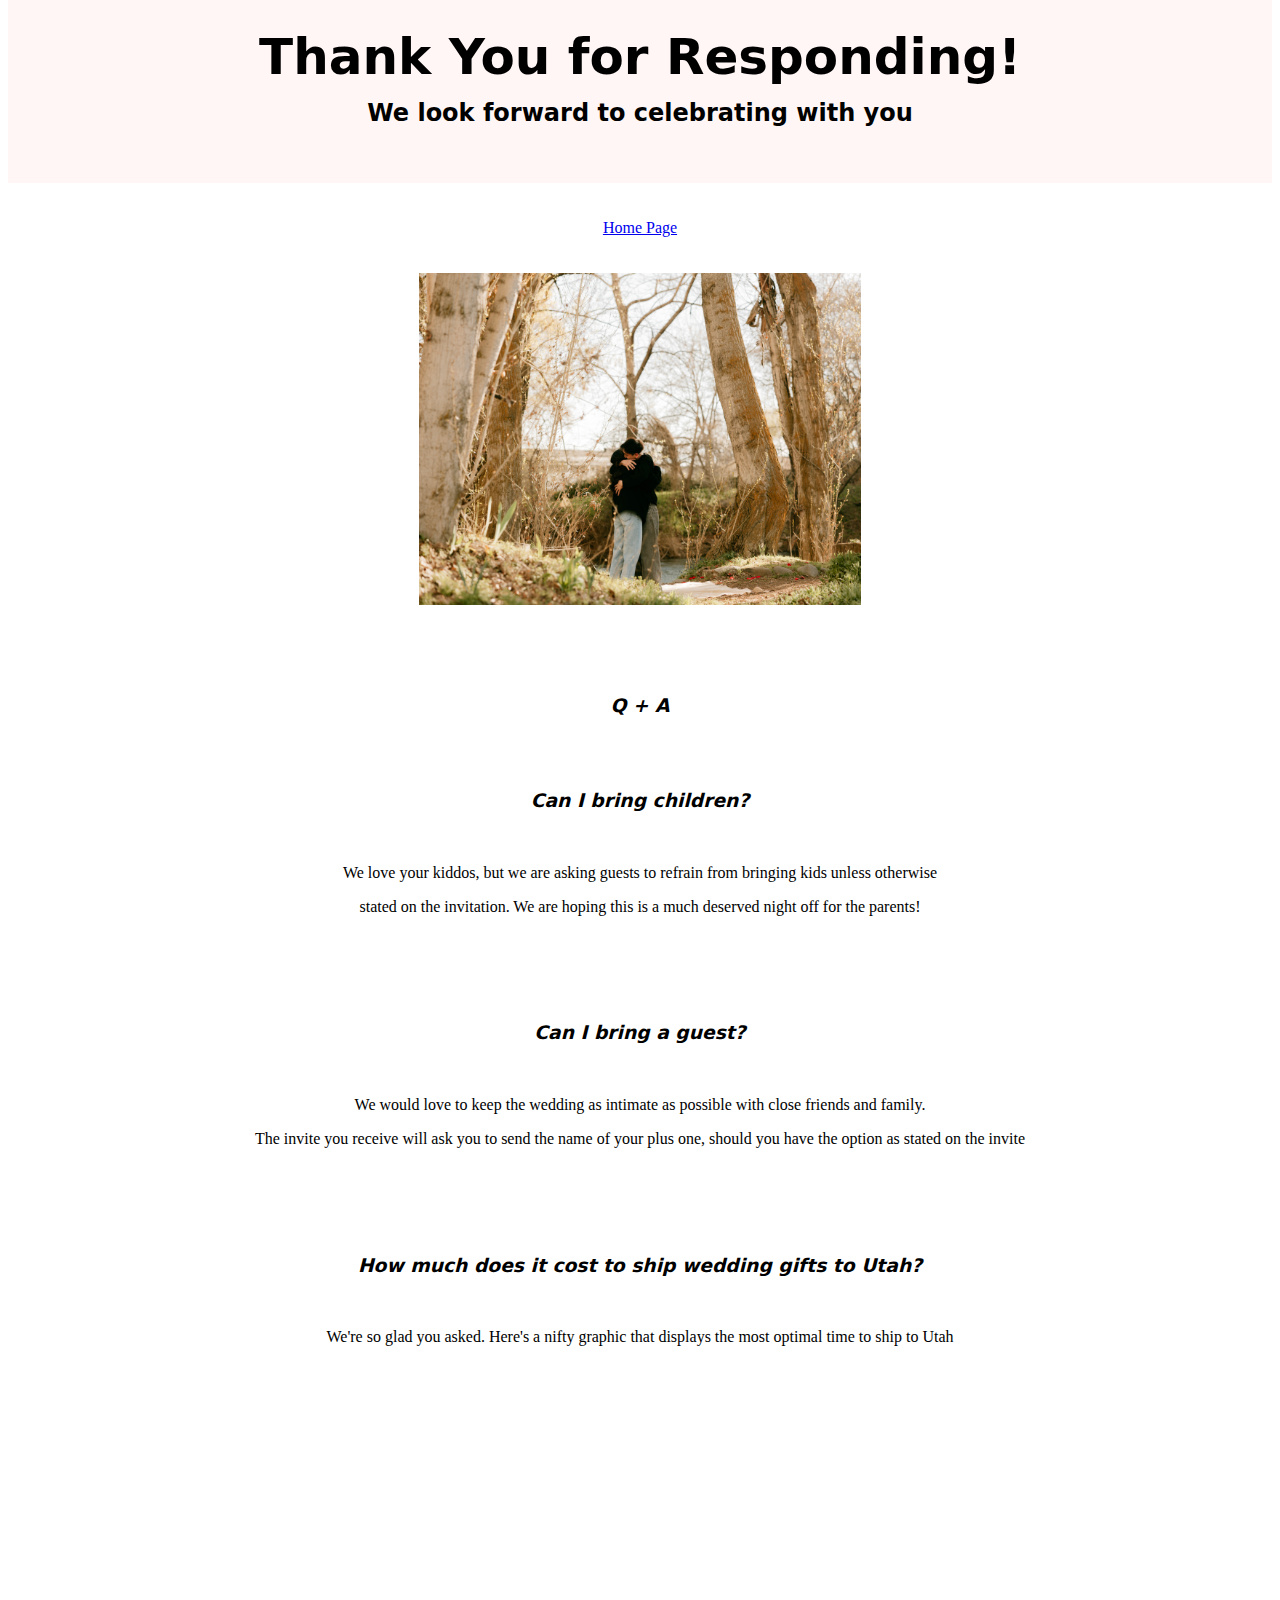
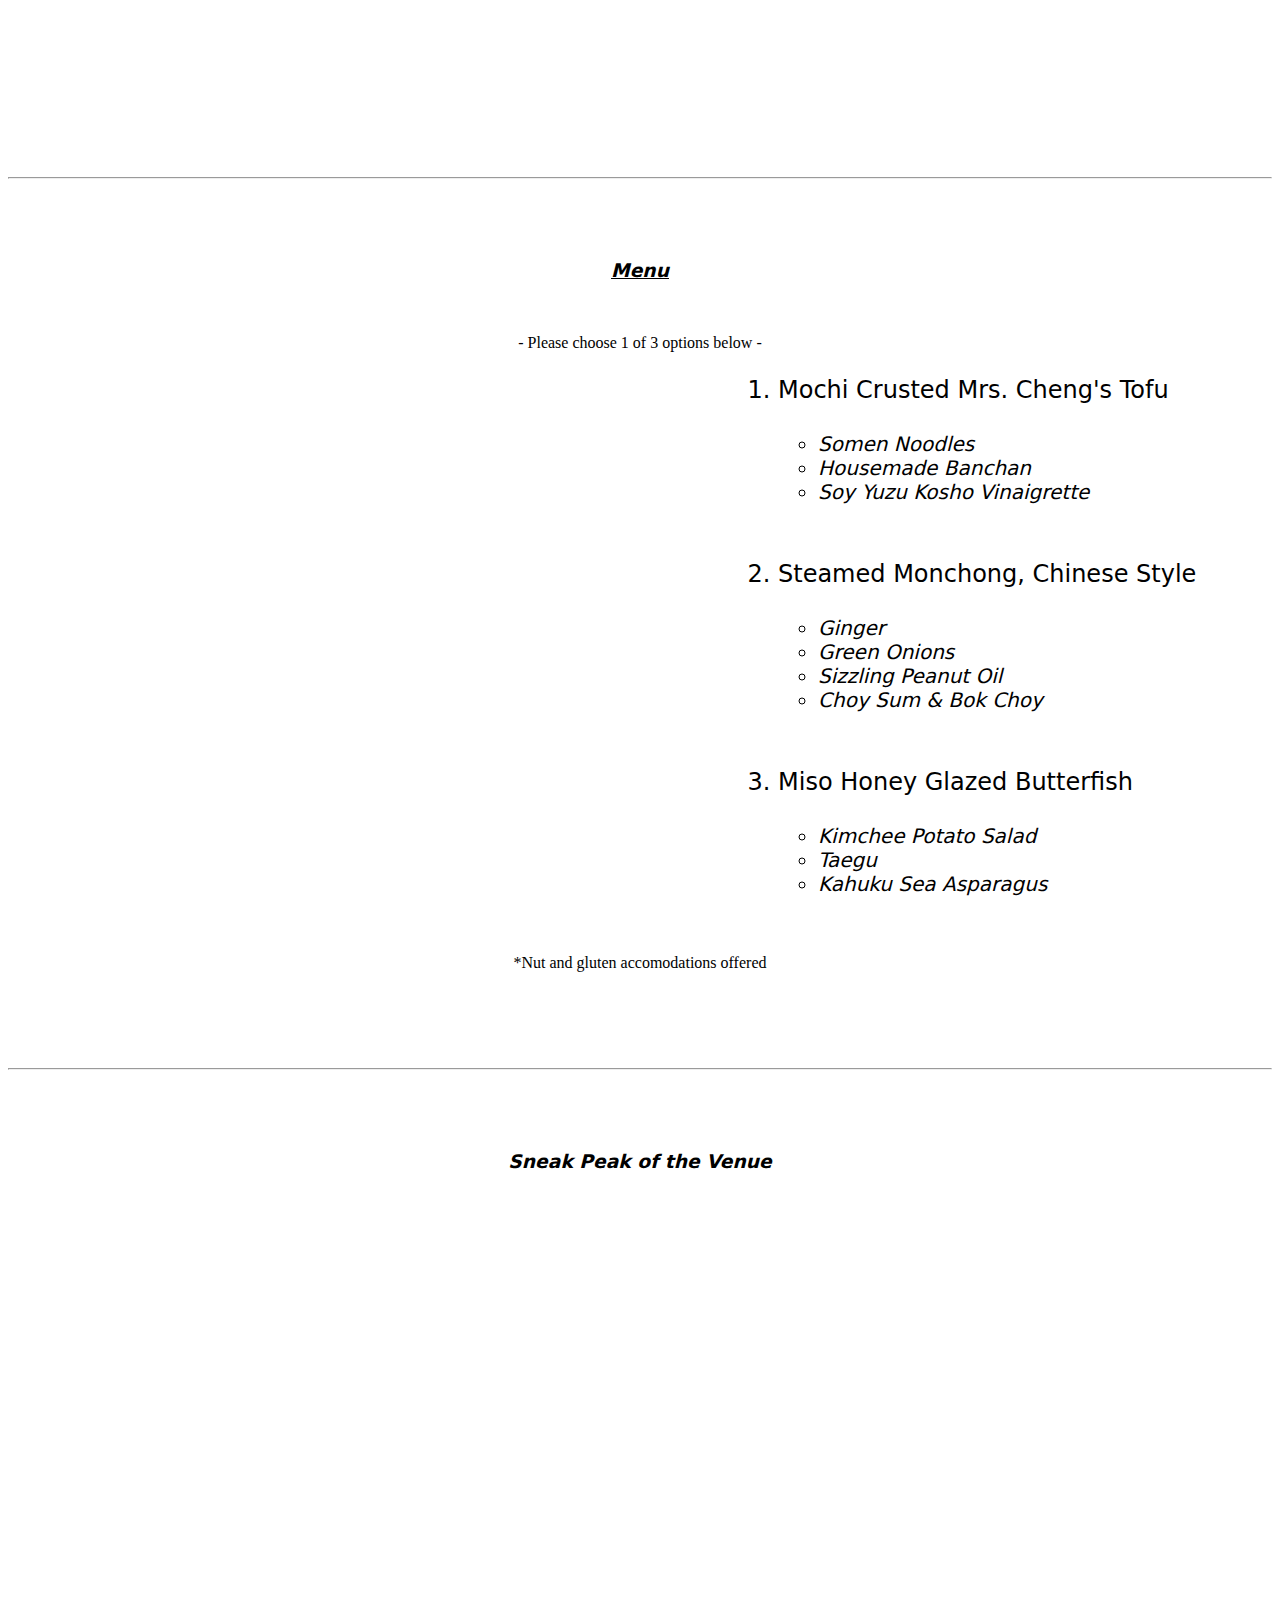
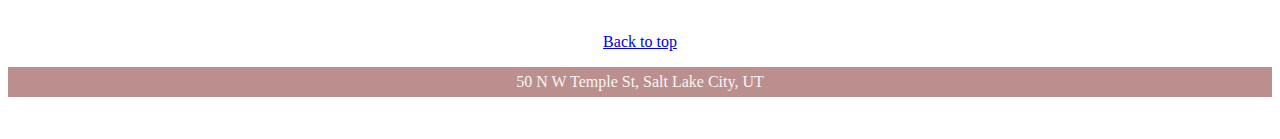
==== scratchpg.html @ 778f05fd "Add files via upload" ====
<!DOCTYPE html>
<html lang="en">
<head>
    <meta charset="UTF-8">
    <meta name="viewport" content="width=device-width, initial-scale=1.0">
    <title>Thank You for Your Confirmation</title>
    <link rel="stylesheet" type="text/css" href="rsvp.css">
</head>
<div class="common header">
    <br><br>
    <h1 id="top">Thank You for Responding!</h1>
    <h2>We look forward to celebrating with you</h2>
    <br><br>
</div>

<body>
    <div class="main-body">  
        <br><br>
        <a href="index.html">Home Page</a>
        <br><br><br>
    <img src="/assets/img/CT3A6387.jpg" alt="Hailey & Marques">
    <br><br><br><br>
        <h3>Q + A</h3>
            <br><br>
    <h3>Can I bring children?</h3>
        <br>
            <p>We love your kiddos, but we are asking guests to refrain from bringing kids unless otherwise </p> 
            <p>stated on the invitation. We are hoping this is a much deserved night off for the parents!</p>
        <br><br><br><br>
    <h3>Can I bring a guest?</h3>
    <br>
        <p>We would love to keep the wedding as intimate as possible with close friends and family.</p> 
        <p> The invite you receive will ask you to send the name of your plus one, should you have the option as stated on the invite</p>
        <br><br><br><br>
    <h3>How much does it cost to ship wedding gifts to Utah?</h3>
            <br>
        <P>We're so glad you asked. Here's a nifty graphic that displays the most optimal time to ship to Utah</P>
        <br><br>
       <center>
        <div class='tableauPlaceholder' id='viz1713769372294' style='position: relative'><noscript><a href='#'><img alt='Avg. Shipping Cost by Month ' src='https:&#47;&#47;public.tableau.com&#47;static&#47;images&#47;Sh&#47;ShipCostUtah&#47;LineGraph2&#47;1_rss.png' style='border: none' /></a></noscript><object class='tableauViz'  style='display:none;'><param name='host_url' value='https%3A%2F%2Fpublic.tableau.com%2F' /> <param name='embed_code_version' value='3' /> <param name='site_root' value='' /><param name='name' value='ShipCostUtah&#47;LineGraph2' /><param name='tabs' value='no' /><param name='toolbar' value='yes' /><param name='static_image' value='https:&#47;&#47;public.tableau.com&#47;static&#47;images&#47;Sh&#47;ShipCostUtah&#47;LineGraph2&#47;1.png' /> <param name='animate_transition' value='yes' /><param name='display_static_image' value='yes' /><param name='display_spinner' value='yes' /><param name='display_overlay' value='yes' /><param name='display_count' value='yes' /><param name='language' value='en-US' /><param name='filter' value='publish=yes' /></object></div>                <script type='text/javascript'>                    var divElement = document.getElementById('viz1713769372294');                    var vizElement = divElement.getElementsByTagName('object')[0];                    vizElement.style.width='80%';vizElement.style.height=(divElement.offsetWidth*0.75)+'px';                    var scriptElement = document.createElement('script');                    scriptElement.src = 'https://public.tableau.com/javascripts/api/viz_v1.js';                    vizElement.parentNode.insertBefore(scriptElement, vizElement);                </script>
        </center>

     <br><br><br><br><br>
     <hr>
        <br><br><br>
            <h3 class="heading-main">Menu</h3>
            <br>
            <p>- Please choose 1 of 3 options below -</p>
            
                <ol class="dish">
                    <li> Mochi Crusted Mrs. Cheng's Tofu</li>
                    <br>
                        <ul class="ingredients">
                            <li>Somen Noodles</li>
                            <li>Housemade Banchan</li>
                            <li>Soy Yuzu Kosho Vinaigrette</li>
                        </ul>
                        <br><br>
                    <li> Steamed Monchong, Chinese Style</li>
                    <br>
                        <ul class="ingredients">
                            <li>Ginger</li>
                            <li>Green Onions</li>
                            <li>Sizzling Peanut Oil</li>
                            <li>Choy Sum & Bok Choy</li>
                        </ul>
                        <br><br>
                    <li> Miso Honey Glazed Butterfish</li>
                    <br>
                        <ul class="ingredients">
                            <li>Kimchee Potato Salad</li>
                            <li>Taegu</li>
                            <li>Kahuku Sea Asparagus</li>
                        </ul>
                </ol>
                <br>
            <p>*Nut and gluten accomodations offered</p>
    <br><br><br><br>
    <hr>
    <br><br><br>
    <h3>Sneak Peak of the Venue</h3>
    <br><br><br>
        <div class="container">
            <iframe width="100%" height="100%" src="https://www.youtube.com/embed/HAlmbAWVEn8?si=Kh9e2xR0SLFun5lT" title="YouTube video player" frameborder="0" allow="accelerometer; autoplay; clipboard-write; encrypted-media; gyroscope; picture-in-picture; web-share" referrerpolicy="strict-origin-when-cross-origin" allowfullscreen></iframe>
        </div>
<br><br><br><br><br><br>
    <a href="#top">Back to top</a>
<div class="footer">
    <P class="footer-text">50 N W Temple St, Salt Lake City, UT</P>
</div>
</body>
</html>
---- rsvp.css ----
h1{
    color: black;
    text-align: center;
    font-size: 50px;
    font-family: system-ui, -apple-system, BlinkMacSystemFont, 'Segoe UI', Roboto, Oxygen, Ubuntu, Cantarell, 'Open Sans', 'Helvetica Neue', sans-serif
}
h2{
    color: black;
    text-align: center;
    margin-top: -20px;
    font-family: system-ui, -apple-system, BlinkMacSystemFont, 'Segoe UI', Roboto, Oxygen, Ubuntu, Cantarell, 'Open Sans', 'Helvetica Neue', sans-serif;
}
h3{
    text-align: center;
    font-family: system-ui, -apple-system, BlinkMacSystemFont, 'Segoe UI', Roboto, Oxygen, Ubuntu, Cantarell, 'Open Sans', 'Helvetica Neue', sans-serif;
    font-style: italic;
}
.heading-main{
    text-decoration: underline;
}
.main-body{
    background-color:white
}
.footer{
    background-color: rosybrown;
    margin-bottom: -16px;
    line-height: 30px;
    height: 30px;
}
p{
    text-align: center;
}
.header{
    background-color: #FFF6F5;
    text-align: center;
    height: auto;
    line-height: normal;
    margin-top: -50px;
}
.menu-item{
    font-family: system-ui, -apple-system, BlinkMacSystemFont, 'Segoe UI', Roboto, Oxygen, Ubuntu, Cantarell, 'Open Sans', 'Helvetica Neue', sans-serif;
    color: black;
}
ol{
    text-align: left;
    margin-left: 730px;
    font-size: x-large;
}
.ingredients{
    font-family: system-ui, -apple-system, BlinkMacSystemFont, 'Segoe UI', Roboto, Oxygen, Ubuntu, Cantarell, 'Open Sans', 'Helvetica Neue', sans-serif;
    font-size: 20px;
    font-style: italic;
}
.dish{
    font-family: system-ui, -apple-system, BlinkMacSystemFont, 'Segoe UI', Roboto, Oxygen, Ubuntu, Cantarell, 'Open Sans', 'Helvetica Neue', sans-serif;
}
img{
    display: block;
    margin-left:auto;
    margin-right:auto;
    width: 35%;

}
.footer-text{
    color: whitesmoke;
}
#top{
    text-align: center;
}
body{
    text-align: center;
}
.container{
    width: 500px;
    height: 281px;
    margin: 0 auto;
    display: block;
}
.tableauPlaceholder{
    width: 500px;
    height: 281px;
    margin: 0 auto
}
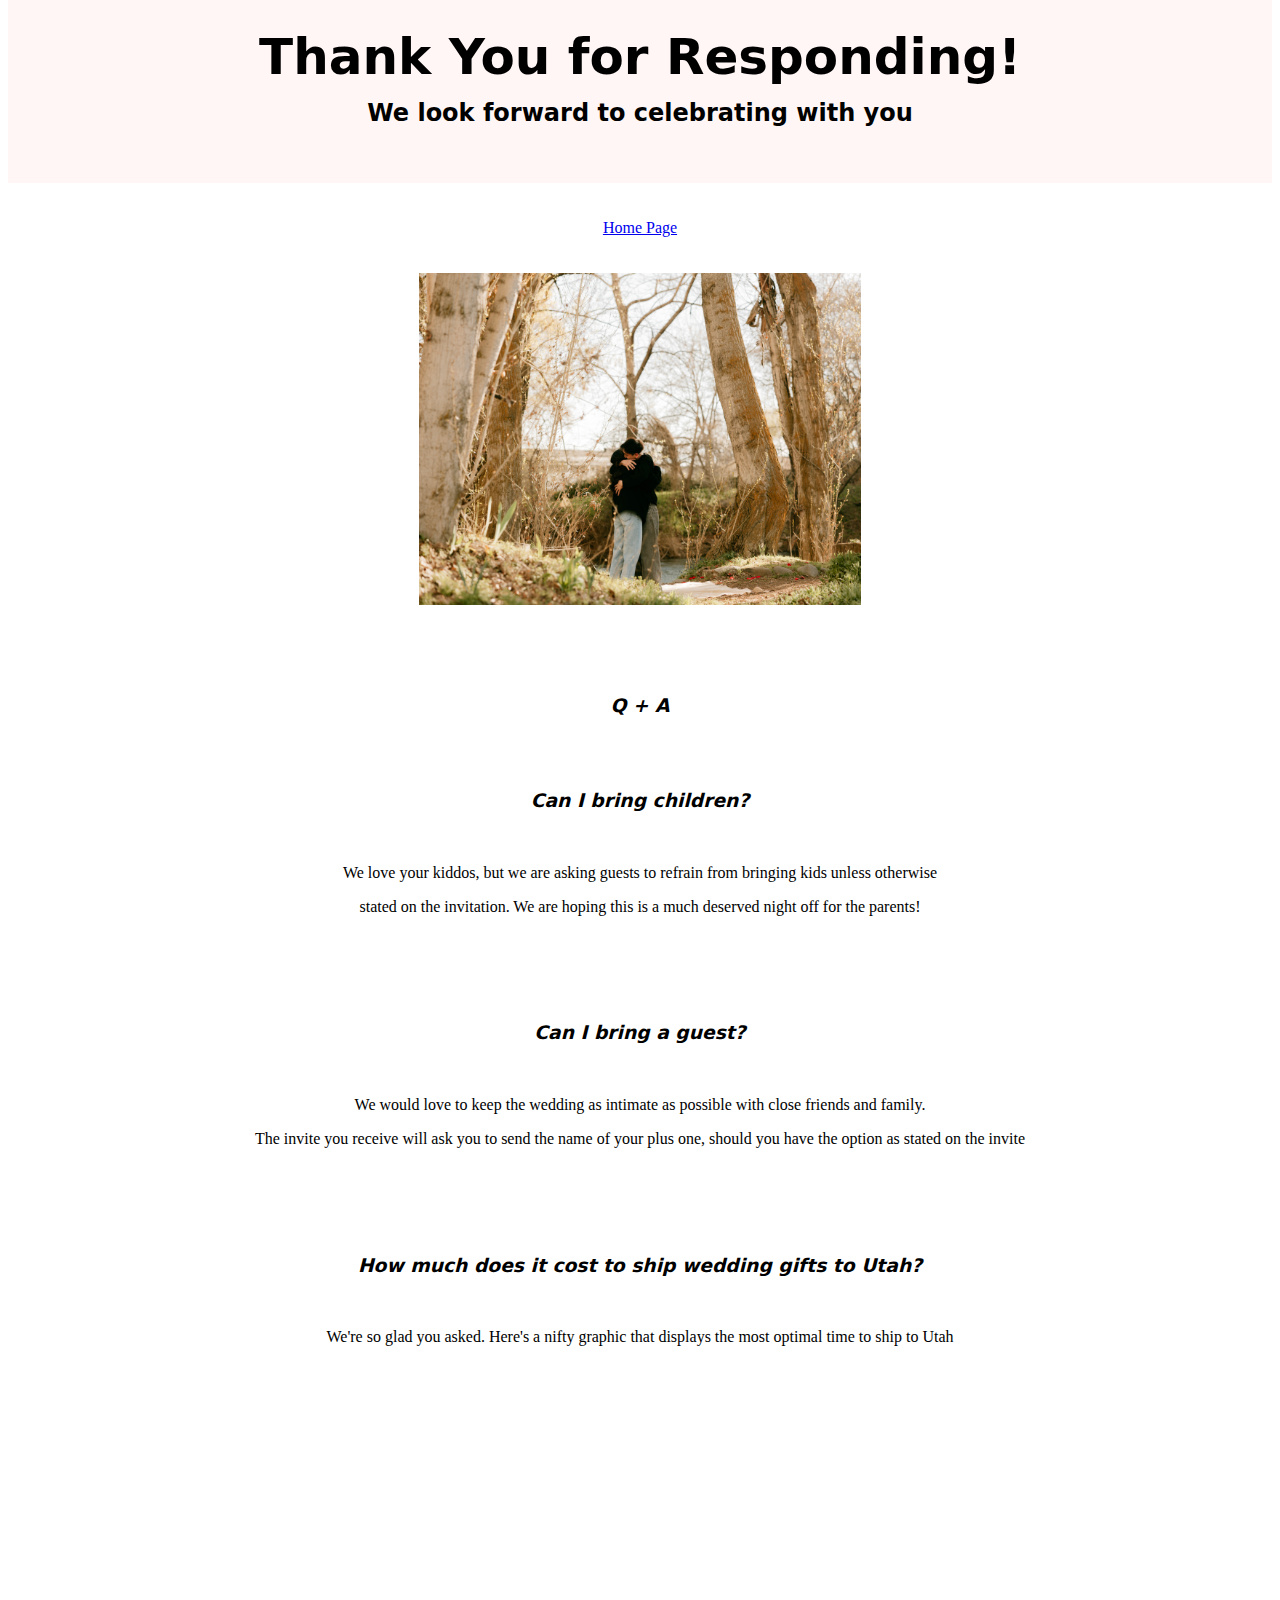
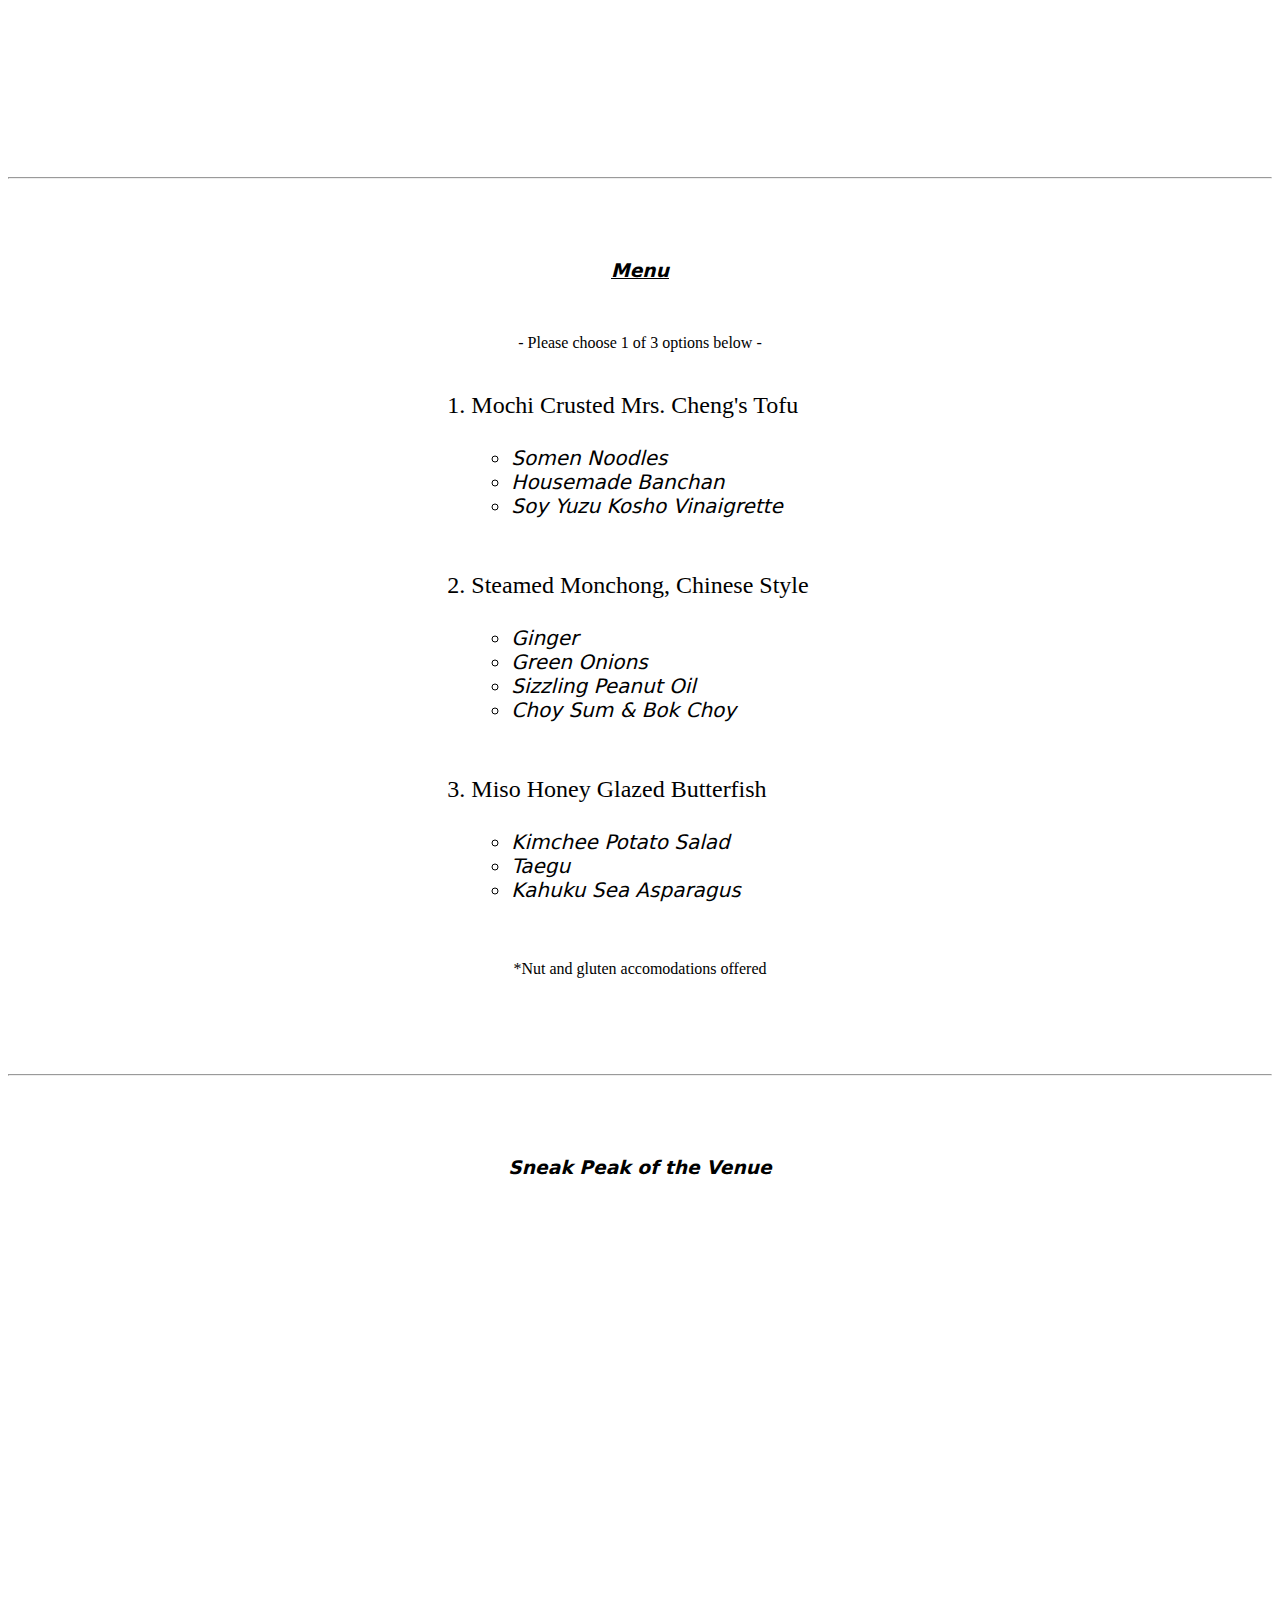
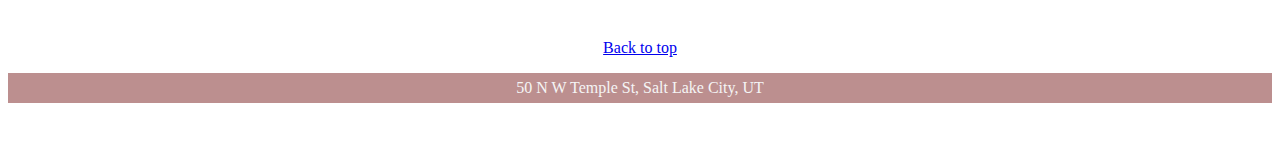
==== commit d8ab2e0a: "Add files via upload" ====
--- a/scratchpg.html
+++ b/scratchpg.html
@@ -18,7 +18,7 @@
         <br><br>
         <a href="index.html">Home Page</a>
         <br><br><br>
-    <img src="/assets/img/CT3A6387.jpg" alt="Hailey & Marques">
+    <img src="assets/img/CT3A6387.jpg" alt="Hailey & Marques">
     <br><br><br><br>
         <h3>Q + A</h3>
             <br><br>
@@ -46,8 +46,8 @@
             <h3 class="heading-main">Menu</h3>
             <br>
             <p>- Please choose 1 of 3 options below -</p>
-            
-                <ol class="dish">
+            <div class="menu-list">
+                <ol>
                     <li> Mochi Crusted Mrs. Cheng's Tofu</li>
                     <br>
                         <ul class="ingredients">
@@ -73,6 +73,7 @@
                             <li>Kahuku Sea Asparagus</li>
                         </ul>
                 </ol>
+            </div>
                 <br>
             <p>*Nut and gluten accomodations offered</p>
     <br><br><br><br>
--- a/rsvp.css
+++ b/rsvp.css
@@ -43,7 +43,7 @@
 }
 ol{
     text-align: left;
-    margin-left: 730px;
+    position: inside;
     font-size: x-large;
 }
 .ingredients{
@@ -80,4 +80,12 @@
     width: 500px;
     height: 281px;
     margin: 0 auto
+}
+.menu-list{
+    text-align: center;
+}
+ol{
+    display: inline-block;
+    text-align: left;
+    padding-left: 0;
 }